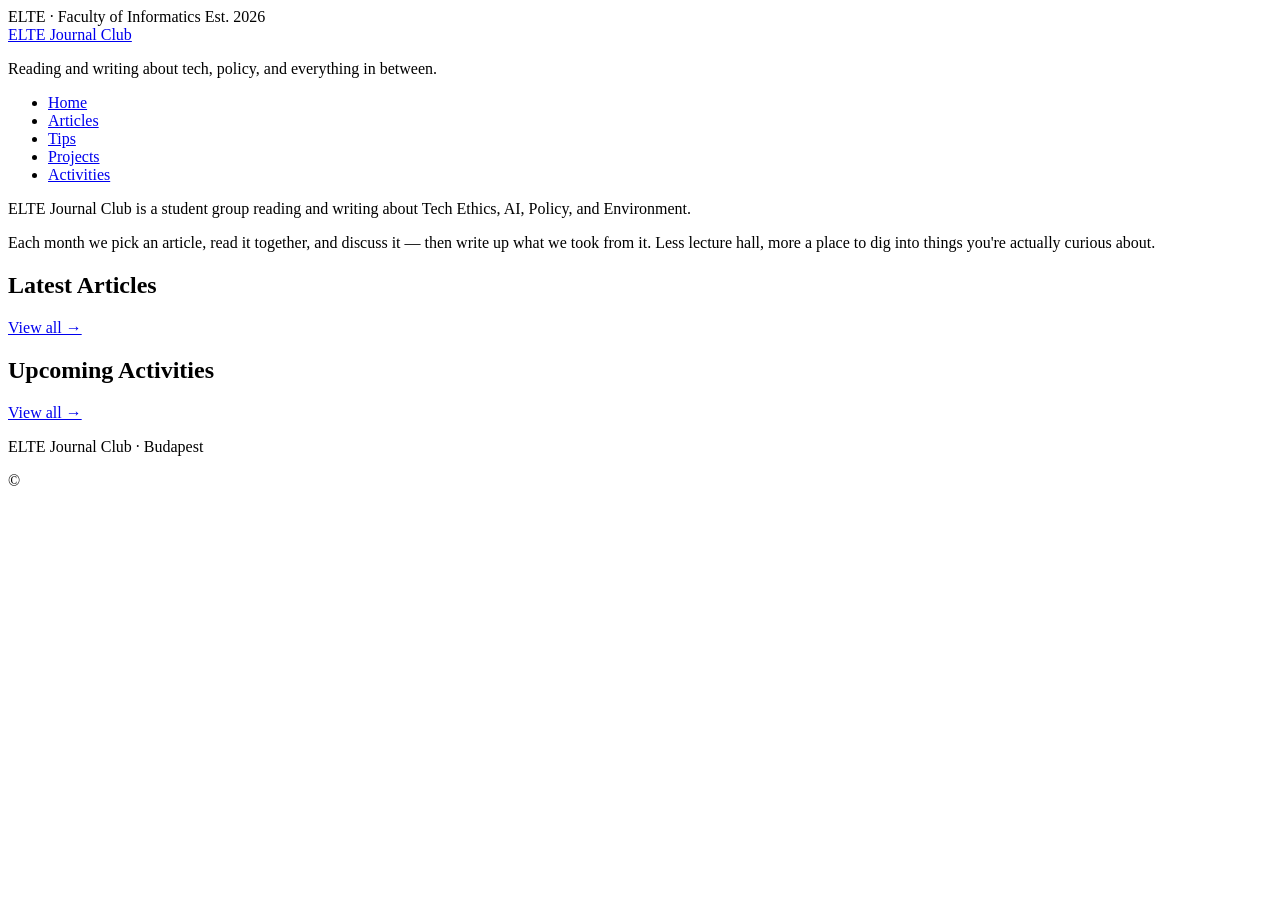
==== index.html @ 22d813f9 "Add files via upload Main Website for Club" ====
<!DOCTYPE html>
<html lang="ko">
<head>
<meta charset="UTF-8">
<meta name="viewport" content="width=device-width, initial-scale=1.0">
<title>ELTE Journal Club</title>
<link rel="preconnect" href="https://fonts.googleapis.com">
<link href="https://fonts.googleapis.com/css2?family=Space+Grotesk:wght@500;600;700&family=Inter:ital,wght@0,400;0,500;0,600;1,400&family=JetBrains+Mono:wght@400;500&display=swap" rel="stylesheet">
<link rel="stylesheet" href="css/style.css">
</head>
<body>

<header class="masthead">
  <div class="wrap">
    <div class="masthead__top">
      <span>ELTE &middot; Faculty of Informatics</span>
      <span>Est. 2026</span>
    </div>
    <a href="index.html" class="masthead__title">ELTE Journal Club</a>
    <p class="masthead__tagline">Reading and writing about tech, policy, and everything in between.</p>
    <ul class="tabs">
      <li><a href="index.html" aria-current="page">Home</a></li>
      <li><a href="articles.html">Articles</a></li>
      <li><a href="tips.html">Tips</a></li>
      <li><a href="projects.html">Projects</a></li>
      <li><a href="activities.html">Activities</a></li>
    </ul>
  </div>
</header>

<main>
  <div class="wrap">

    <section class="intro">
      <p>ELTE Journal Club is a student group reading and writing about Tech Ethics, AI, Policy, and Environment.</p>
      <p>Each month we pick an article, read it together, and discuss it — then write up what we took from it. Less lecture hall, more a place to dig into things you're actually curious about.</p>
    </section>

    <section class="section">
      <div class="section__head">
        <h2>Latest Articles</h2>
        <a class="card__link" href="articles.html">View all →</a>
      </div>
      <div class="grid" id="home-articles"></div>
    </section>

    <section class="section">
      <div class="section__head">
        <h2>Upcoming Activities</h2>
        <a class="card__link" href="activities.html">View all →</a>
      </div>
      <div id="home-activities"></div>
    </section>

  </div>
</main>

<footer>
  <div class="wrap">
    <p>ELTE Journal Club &middot; Budapest</p>
    <p id="footer-year">&copy; <span id="year"></span></p>
  </div>
</footer>

<script src="js/data.js"></script>
<script src="js/main.js"></script>
</body>
</html>
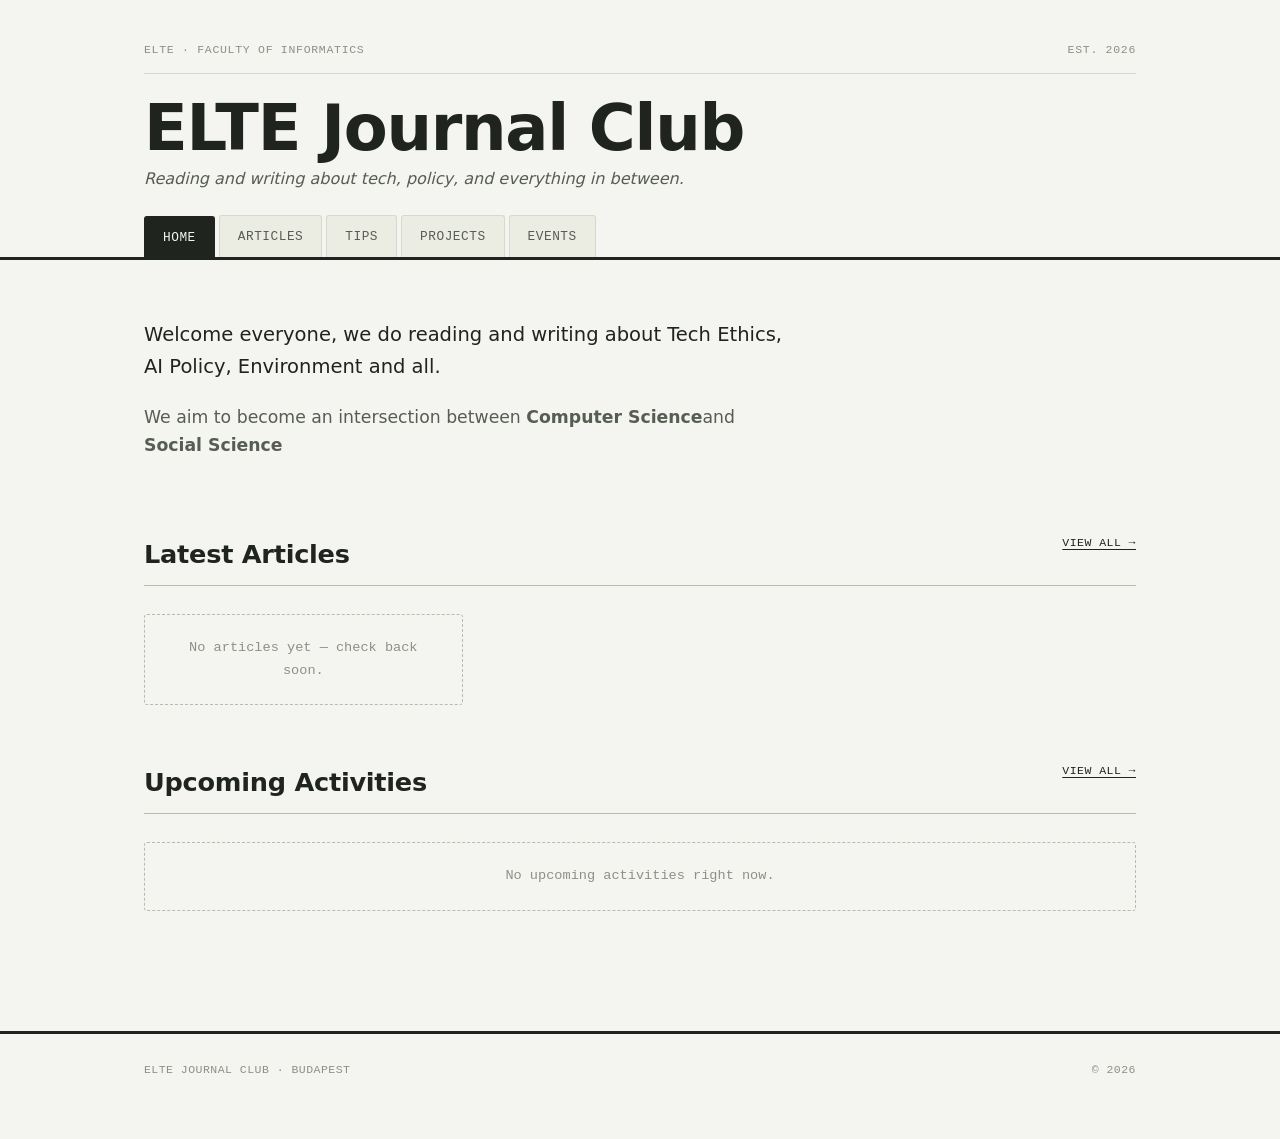
==== commit 9fec6fc1: "Update index.html" ====
--- a/index.html
+++ b/index.html
@@ -3,7 +3,7 @@
 <head>
 <meta charset="UTF-8">
 <meta name="viewport" content="width=device-width, initial-scale=1.0">
-<title>ELTE Journal Club</title>
+<title>ELTE Journal Club in Faculty</title>
 <link rel="preconnect" href="https://fonts.googleapis.com">
 <link href="https://fonts.googleapis.com/css2?family=Space+Grotesk:wght@500;600;700&family=Inter:ital,wght@0,400;0,500;0,600;1,400&family=JetBrains+Mono:wght@400;500&display=swap" rel="stylesheet">
 <link rel="stylesheet" href="css/style.css">
@@ -23,7 +23,7 @@
       <li><a href="articles.html">Articles</a></li>
       <li><a href="tips.html">Tips</a></li>
       <li><a href="projects.html">Projects</a></li>
-      <li><a href="activities.html">Activities</a></li>
+      <li><a href="activities.html">Events</a></li>
     </ul>
   </div>
 </header>
@@ -32,8 +32,8 @@
   <div class="wrap">
 
     <section class="intro">
-      <p>ELTE Journal Club is a student group reading and writing about Tech Ethics, AI, Policy, and Environment.</p>
-      <p>Each month we pick an article, read it together, and discuss it — then write up what we took from it. Less lecture hall, more a place to dig into things you're actually curious about.</p>
+      <p>Welcome everyone, we do reading and writing about Tech Ethics, AI Policy, Environment and all.</p>
+      <p>We aim to become an intersection between <Strong>Computer Science</Strong>and <Strong>Social Science</Strong></p>
     </section>
 
     <section class="section">
--- a/css/style.css
+++ b/css/style.css
@@ -0,0 +1,442 @@
+/* ============================================================
+   ELTE Journal Club — design tokens
+   ============================================================ */
+:root {
+  /* color */
+  --paper:        #F4F5F0;
+  --paper-alt:     #EBEDE3;
+  --ink:           #20241F;
+  --ink-soft:      #565D53;
+  --ink-faint:     #8B9186;
+  --line:          #D7D9CC;
+  --line-strong:   #B9BCAC;
+
+  --accent-tech:    #33459E;  /* Tech Ethics */
+  --accent-ai:      #6A4B9E;  /* AI */
+  --accent-policy:  #A8502C;  /* Policy */
+  --accent-env:     #52734A;  /* Environment */
+  --accent-social:  #C97F2E;  /* Social / general */
+
+  /* type */
+  --font-display: 'Space Grotesk', system-ui, sans-serif;
+  --font-body:    'Inter', system-ui, sans-serif;
+  --font-mono:    'JetBrains Mono', ui-monospace, monospace;
+
+  /* layout */
+  --max-w: 1040px;
+  --radius: 3px;
+}
+
+* { box-sizing: border-box; }
+
+html { scroll-behavior: smooth; }
+
+body {
+  margin: 0;
+  background: var(--paper);
+  color: var(--ink);
+  font-family: var(--font-body);
+  font-size: 16px;
+  line-height: 1.65;
+  -webkit-font-smoothing: antialiased;
+}
+
+a { color: inherit; }
+
+img { max-width: 100%; display: block; }
+
+::selection { background: var(--accent-tech); color: var(--paper); }
+
+:focus-visible {
+  outline: 2px solid var(--accent-tech);
+  outline-offset: 2px;
+}
+
+.wrap {
+  max-width: var(--max-w);
+  margin: 0 auto;
+  padding: 0 24px;
+}
+
+/* ============================================================
+   Masthead
+   ============================================================ */
+.masthead {
+  border-bottom: 3px solid var(--ink);
+  padding-top: 40px;
+  padding-bottom: 0;
+}
+
+.masthead__top {
+  display: flex;
+  justify-content: space-between;
+  align-items: baseline;
+  font-family: var(--font-mono);
+  font-size: 0.72rem;
+  letter-spacing: 0.06em;
+  text-transform: uppercase;
+  color: var(--ink-faint);
+  padding-bottom: 14px;
+  border-bottom: 1px solid var(--line);
+}
+
+.masthead__title {
+  display: block;
+  font-family: var(--font-display);
+  font-weight: 600;
+  font-size: clamp(2.2rem, 6vw, 4rem);
+  letter-spacing: -0.02em;
+  line-height: 1;
+  margin: 22px 0 6px;
+  text-decoration: none;
+  color: var(--ink);
+}
+
+.masthead__tagline {
+  font-family: var(--font-body);
+  font-style: italic;
+  color: var(--ink-soft);
+  font-size: 1rem;
+  margin: 0 0 22px;
+}
+
+/* nav tabs */
+.tabs {
+  display: flex;
+  gap: 4px;
+  list-style: none;
+  margin: 0;
+  padding: 0;
+  overflow-x: auto;
+}
+
+.tabs a {
+  display: block;
+  font-family: var(--font-mono);
+  font-size: 0.8rem;
+  letter-spacing: 0.04em;
+  text-transform: uppercase;
+  text-decoration: none;
+  color: var(--ink-soft);
+  padding: 10px 18px;
+  border: 1px solid var(--line);
+  border-bottom: none;
+  border-radius: var(--radius) var(--radius) 0 0;
+  background: var(--paper-alt);
+  white-space: nowrap;
+  transform: translateY(1px);
+  transition: background 0.15s ease, color 0.15s ease;
+}
+
+.tabs a:hover { background: var(--paper); color: var(--ink); }
+
+.tabs a[aria-current="page"] {
+  background: var(--ink);
+  color: var(--paper);
+  border-color: var(--ink);
+  transform: translateY(2px);
+}
+
+/* ============================================================
+   Sections
+   ============================================================ */
+main { padding-bottom: 80px; }
+
+.section {
+  padding-top: 56px;
+}
+
+.section__head {
+  display: flex;
+  justify-content: space-between;
+  align-items: flex-end;
+  gap: 16px;
+  border-bottom: 1px solid var(--line-strong);
+  padding-bottom: 10px;
+  margin-bottom: 28px;
+}
+
+.section__head h2 {
+  font-family: var(--font-display);
+  font-weight: 600;
+  font-size: 1.6rem;
+  margin: 0;
+  letter-spacing: -0.01em;
+}
+
+.section__note {
+  font-family: var(--font-mono);
+  font-size: 0.72rem;
+  color: var(--ink-faint);
+  text-transform: uppercase;
+  letter-spacing: 0.04em;
+}
+
+.intro {
+  padding-top: 40px;
+  max-width: 640px;
+}
+
+.intro p {
+  font-size: 1.08rem;
+  color: var(--ink-soft);
+}
+
+.intro p:first-child {
+  font-size: 1.22rem;
+  color: var(--ink);
+}
+
+/* ============================================================
+   Stamp tags (signature element)
+   ============================================================ */
+.stamp {
+  display: inline-block;
+  font-family: var(--font-mono);
+  font-size: 0.66rem;
+  letter-spacing: 0.05em;
+  text-transform: uppercase;
+  padding: 3px 9px;
+  border: 1.5px solid currentColor;
+  border-radius: 2px;
+  transform: rotate(-2deg);
+  white-space: nowrap;
+}
+
+.stamp--tech    { color: var(--accent-tech); }
+.stamp--ai      { color: var(--accent-ai); }
+.stamp--policy  { color: var(--accent-policy); }
+.stamp--env     { color: var(--accent-env); }
+.stamp--social  { color: var(--accent-social); }
+
+/* ============================================================
+   Cards
+   ============================================================ */
+.grid {
+  display: grid;
+  grid-template-columns: repeat(auto-fill, minmax(260px, 1fr));
+  gap: 18px;
+}
+
+.card {
+  background: var(--paper-alt);
+  border: 1px solid var(--line);
+  border-radius: var(--radius);
+  padding: 20px;
+  display: flex;
+  flex-direction: column;
+  gap: 10px;
+  position: relative;
+}
+
+.card__meta {
+  display: flex;
+  justify-content: space-between;
+  align-items: flex-start;
+  gap: 10px;
+}
+
+.card__date {
+  font-family: var(--font-mono);
+  font-size: 0.7rem;
+  color: var(--ink-faint);
+  white-space: nowrap;
+  padding-top: 4px;
+}
+
+.card h3 {
+  font-family: var(--font-display);
+  font-weight: 600;
+  font-size: 1.15rem;
+  margin: 0;
+  line-height: 1.3;
+}
+
+.card__byline {
+  font-family: var(--font-mono);
+  font-size: 0.7rem;
+  color: var(--ink-faint);
+  margin: -6px 0 0;
+}
+
+.card p.summary {
+  color: var(--ink-soft);
+  font-size: 0.94rem;
+  margin: 0;
+}
+
+.card__body {
+  display: none;
+  border-top: 1px dashed var(--line-strong);
+  padding-top: 12px;
+  margin-top: 4px;
+  color: var(--ink-soft);
+  font-size: 0.94rem;
+}
+
+.card__body.open { display: block; }
+
+.card__toggle,
+.card__link {
+  align-self: flex-start;
+  font-family: var(--font-mono);
+  font-size: 0.72rem;
+  text-transform: uppercase;
+  letter-spacing: 0.04em;
+  background: none;
+  border: none;
+  color: var(--ink);
+  text-decoration: underline;
+  text-underline-offset: 3px;
+  cursor: pointer;
+  padding: 0;
+}
+
+.card__toggle:hover,
+.card__link:hover { color: var(--accent-tech); }
+
+/* status badges (projects) */
+.badge {
+  font-family: var(--font-mono);
+  font-size: 0.65rem;
+  text-transform: uppercase;
+  letter-spacing: 0.04em;
+  padding: 2px 8px;
+  border-radius: 999px;
+  background: var(--ink);
+  color: var(--paper);
+  white-space: nowrap;
+}
+.badge--done { background: var(--accent-env); }
+.badge--paused { background: var(--ink-faint); }
+
+/* ============================================================
+   Filters
+   ============================================================ */
+.filters {
+  display: flex;
+  flex-wrap: wrap;
+  gap: 8px;
+  margin-bottom: 28px;
+}
+
+.filters button {
+  font-family: var(--font-mono);
+  font-size: 0.72rem;
+  text-transform: uppercase;
+  letter-spacing: 0.04em;
+  background: var(--paper);
+  border: 1px solid var(--line-strong);
+  border-radius: 999px;
+  padding: 6px 14px;
+  cursor: pointer;
+  color: var(--ink-soft);
+  transition: all 0.15s ease;
+}
+
+.filters button:hover { border-color: var(--ink); color: var(--ink); }
+
+.filters button[aria-pressed="true"] {
+  background: var(--ink);
+  border-color: var(--ink);
+  color: var(--paper);
+}
+
+/* ============================================================
+   Timeline (activities)
+   ============================================================ */
+.timeline {
+  list-style: none;
+  margin: 0;
+  padding: 0;
+  border-left: 2px solid var(--line-strong);
+}
+
+.timeline li {
+  position: relative;
+  padding: 4px 0 28px 26px;
+}
+
+.timeline li::before {
+  content: "";
+  position: absolute;
+  left: -7px;
+  top: 8px;
+  width: 12px;
+  height: 12px;
+  border-radius: 50%;
+  background: var(--paper);
+  border: 2px solid var(--accent-social);
+}
+
+.timeline li.is-past::before { border-color: var(--ink-faint); }
+.timeline li.is-past { opacity: 0.6; }
+
+.timeline .date-line {
+  font-family: var(--font-mono);
+  font-size: 0.72rem;
+  color: var(--ink-faint);
+  text-transform: uppercase;
+  letter-spacing: 0.04em;
+}
+
+.timeline h3 {
+  font-family: var(--font-display);
+  font-size: 1.1rem;
+  margin: 4px 0 6px;
+}
+
+.timeline p { margin: 0; color: var(--ink-soft); font-size: 0.94rem; }
+
+/* ============================================================
+   Empty state
+   ============================================================ */
+.empty {
+  font-family: var(--font-mono);
+  font-size: 0.85rem;
+  color: var(--ink-faint);
+  border: 1px dashed var(--line-strong);
+  padding: 22px;
+  text-align: center;
+  border-radius: var(--radius);
+}
+
+/* ============================================================
+   Footer
+   ============================================================ */
+footer {
+  border-top: 3px solid var(--ink);
+  margin-top: 40px;
+  padding: 26px 0 60px;
+}
+
+footer .wrap {
+  display: flex;
+  justify-content: space-between;
+  align-items: center;
+  flex-wrap: wrap;
+  gap: 10px;
+}
+
+footer p {
+  font-family: var(--font-mono);
+  font-size: 0.72rem;
+  color: var(--ink-faint);
+  margin: 0;
+  text-transform: uppercase;
+  letter-spacing: 0.04em;
+}
+
+/* ============================================================
+   Responsive
+   ============================================================ */
+@media (max-width: 560px) {
+  .wrap { padding: 0 16px; }
+  .masthead__top { flex-direction: column; gap: 4px; align-items: flex-start; }
+  .section__head { flex-direction: column; align-items: flex-start; gap: 6px; }
+}
+
+@media (prefers-reduced-motion: reduce) {
+  html { scroll-behavior: auto; }
+  * { transition: none !important; }
+}
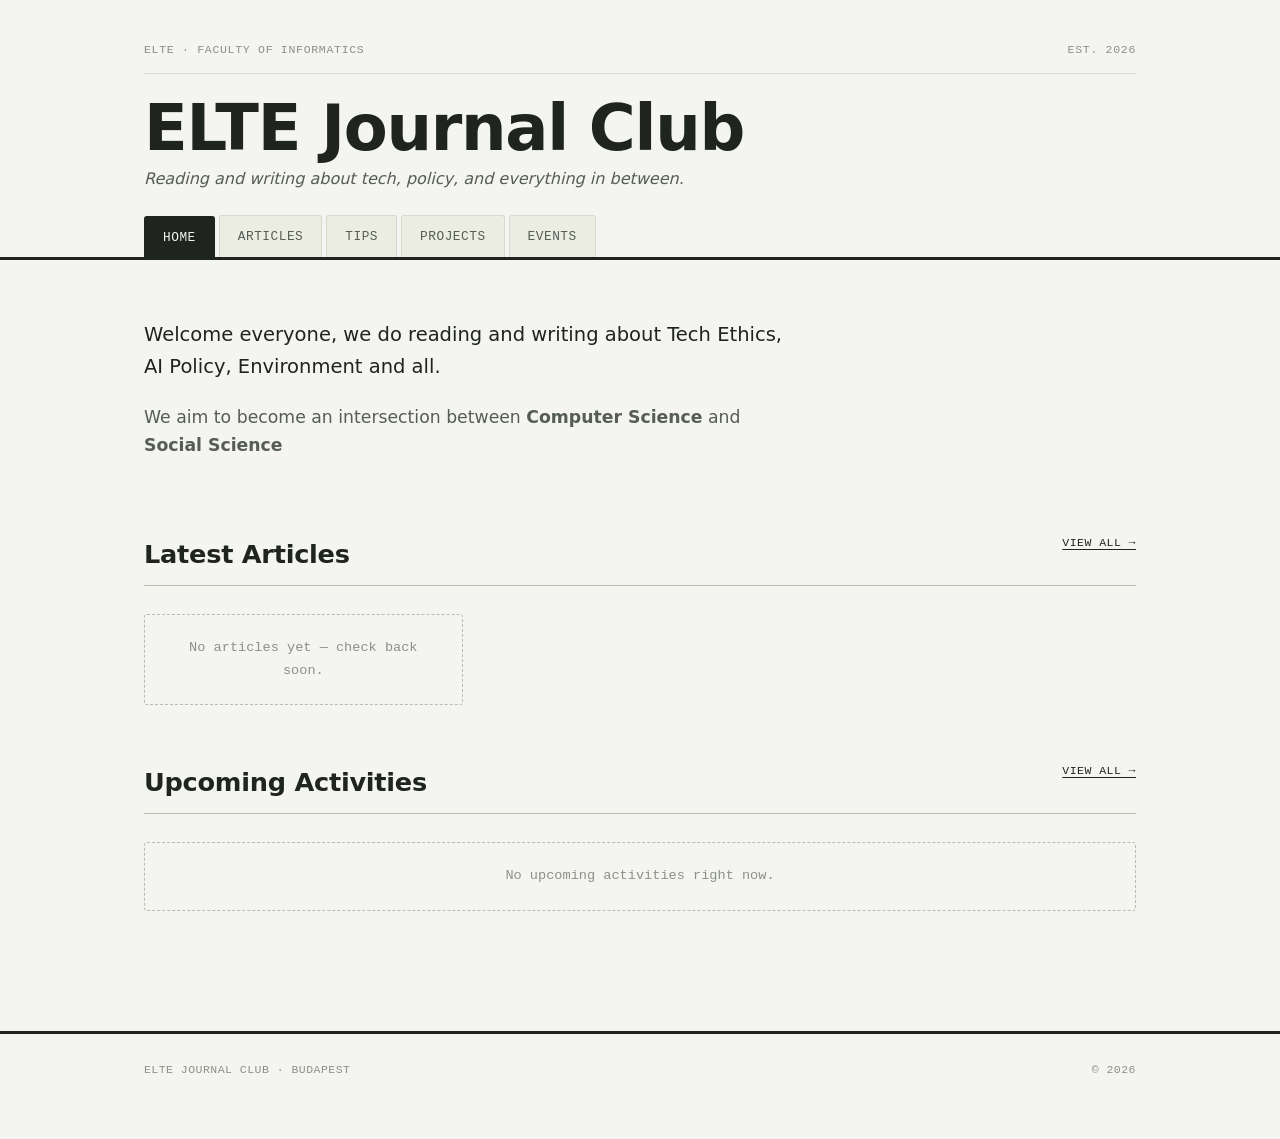
==== commit a0d4915d: "Update index.html" ====
--- a/index.html
+++ b/index.html
@@ -33,7 +33,7 @@
 
     <section class="intro">
       <p>Welcome everyone, we do reading and writing about Tech Ethics, AI Policy, Environment and all.</p>
-      <p>We aim to become an intersection between <Strong>Computer Science</Strong>and <Strong>Social Science</Strong></p>
+      <p>We aim to become an intersection between <strong>Computer Science</strong> and <strong>Social Science</strong></p>
     </section>
 
     <section class="section">
